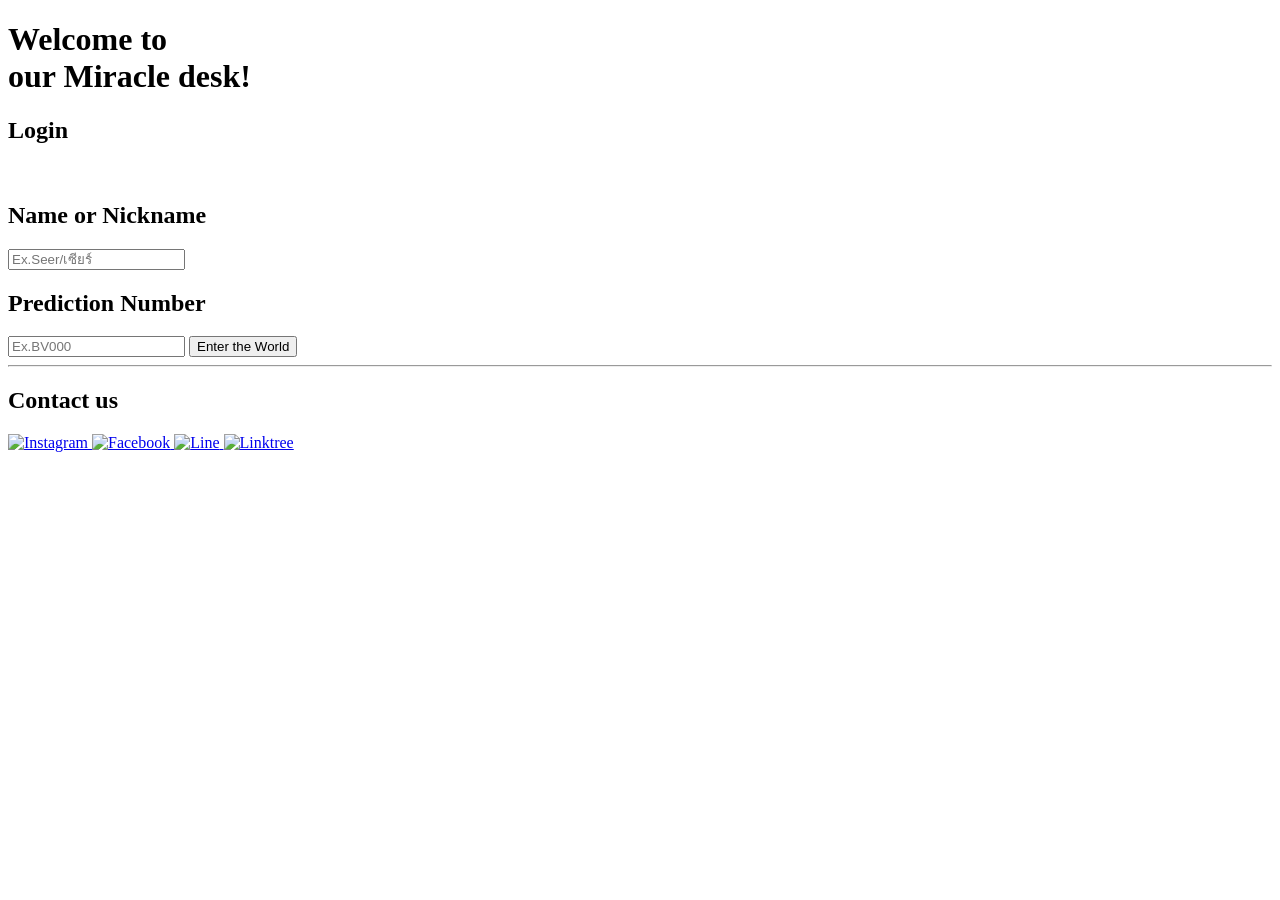
==== index.html @ 6076ae79 "Rename index_.html to index.html" ====
<!DOCTYPE html>
<html lang="th">
<head>
  <meta charset="UTF-8">
  <meta name="viewport" content="width=device-width, initial-scale=1.0">
  <title>brazivillian.tarot.com</title>

  <!-- 1. preconnect: สั่งให้เบราว์เซอร์เตรียมเชื่อมต่อกับ Google Fonts ล่วงหน้า -->
  <link rel="preconnect" href="https://fonts.googleapis.com">
  <link rel="preconnect" href="https://fonts.gstatic.com" crossorigin>

  <!-- 2. stylesheet (Google Fonts): ดึงไฟล์ฟอนต์ Playfair Display และ Noto Sans Thai Looped -->
  <link href="https://fonts.googleapis.com/css2?family=Noto+Sans+Thai+Looped:wght@300;400;500&family=Playfair+Display:ital,wght@0,400;0,600;1,400&display=swap" rel="stylesheet">

  <!-- 3. stylesheet (Our CSS): เชื่อมกับไฟล์ style.css ของเรา -->
  <link rel="stylesheet" href="css/style_.css">
  
</head>
<body>
<div class="Login-part" id="Login">
  <h1>Welcome to <br>
    our Miracle desk!</h1>
  
  <div class="info-box">
    <h2 class="info-title"> Login </h2>
    <br>
    <h2 class="form-title">Name or Nickname</h2>
    <input type="text" class="form-input" id="Name" placeholder="Ex.Seer/เซียร์">
    
    <h2 class="form-title">Prediction Number</h2>
    <input type="text" class="form-input" id="Password" placeholder="Ex.BV000">
    

    <button id="submit">Enter the World</button>
    <div id="load-screen"></div>
    </div>
</div>
  
  <div class="Prediction-part" id="Prediction" style="display: none;">
    <h1>Welcome to <br> Prediction Center</h1>
    <hr class="split-line">
    <h2 class="contact-title">Information</h2>
    <div class="info-customer">
      <h3 id="userName-res"></h3>
      <h3 id="Packs-res"></h3>
      
    </div>
      <h2 class="contact-title">Your prediction</h2>
      <div class="prediction_card">
      <img alt="predict_Card" id="Cardimg_res">
      </div>
      
      <div id="Textpredict_res" class="prediction_text">
      <h3 id="Prediction-res">Your Prediction is
      <br>Lorem</h3>
      </div>
      
      <h4>Enjoy your Prediction!</h4>
    
    
      <button onclick="goBack()" class="goback"> Predict again </button>
  </div>
   <hr class="split-line">
  <h2 class="contact-title">Contact us</h2>

  <footer>
    <!--Instagram-->
    <a href="https://www.instagram.com/brazivillian_tarot?igsh=MWFxeWE1a3AyNTdjdA%3D%3D&utm_source=qr" target="_blank" class="icon-link" aria-label="Instagram">
    <img src="img/ig1.png" alt="Instagram" class="social-icon">
    </a>
    
    <!--Facebook-->
    <a href="https://www.facebook.com/share/1AdBQHEXH6/?mibextid=wwXIfr" target="_blank" class="icon-link" aria-label="Facebook">
    <img src="img/Facebook.png" alt="Facebook" class="social-icon">
    </a>
    
    <!--Line official-->
    <a href="https://lin.ee/9JQpD9k" target="_blank" class="icon-link" aria-label="Line">
    <img src="img/Line.png" alt="Line" class="social-icon">
    </a>

    <!--Linktree-->
    <a href="https://linktr.ee/brazivillian_tarot" target="_blank" class="icon-link" aria-label="Linktree">
    <img src="img/linktree.png" alt="Linktree" class="social-icon">
    </a>

    <script src="js/script_.js"></script>
  </footer>
  
  </body>
</html>
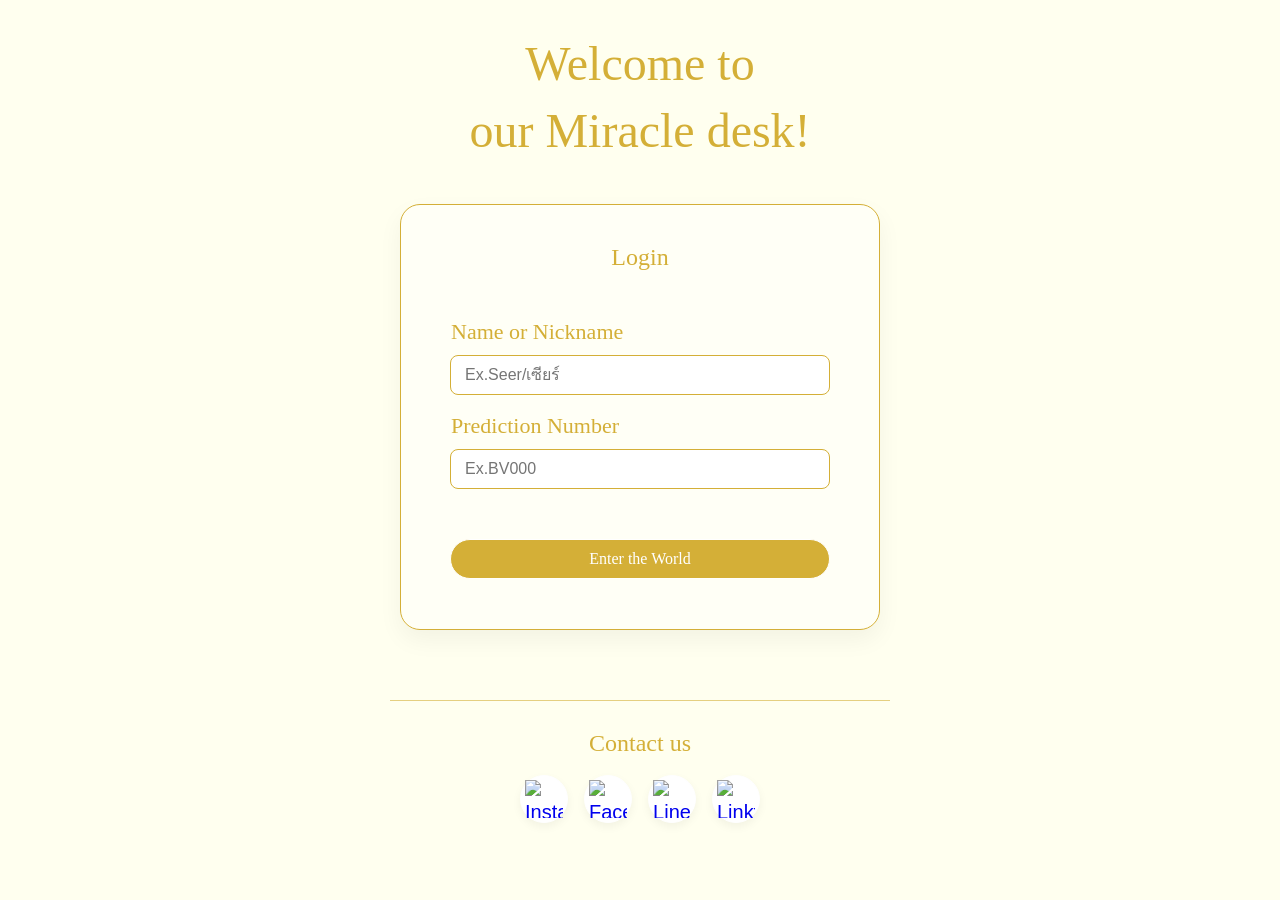
==== commit 4d3ddf49: "Update index.html" ====
--- a/index.html
+++ b/index.html
@@ -13,7 +13,7 @@
   <link href="https://fonts.googleapis.com/css2?family=Noto+Sans+Thai+Looped:wght@300;400;500&family=Playfair+Display:ital,wght@0,400;0,600;1,400&display=swap" rel="stylesheet">
 
   <!-- 3. stylesheet (Our CSS): เชื่อมกับไฟล์ style.css ของเรา -->
-  <link rel="stylesheet" href="css/style_.css">
+  <link rel="stylesheet" href="style_.css">
   
 </head>
 <body>
--- a/style_.css
+++ b/style_.css
@@ -0,0 +1,263 @@
+/* ดึงฟอนต์พร้อมกำหนดพฤติกรรม font-display */
+@import url('https://fonts.googleapis.com/css2?family=Noto+Sans+Thai+Looped:wght@300;400;500&family=Playfair+Display:ital,wght@0,400;0,600;1,400&display=swap');
+
+* {
+  box-sizing: border-box;
+  margin: 0;
+  padding: 0;
+}
+:root{
+  --gold:#d4af37;
+  --beige: #ffffef;
+  --blue: #1b2a4a;
+  --black: #000;
+  --white: #fff;
+}
+body {
+  background: var(--beige);
+  font-family: 'Noto Sans Thai Looped', sans-serif;
+  font-size: 20px;
+  text-align: left;
+  line-height: 1.6;
+  color: var(--gold);
+  padding: 30px 20px;
+}
+h1 {
+  font-family: 'Playfair Display', serif;
+  text-align: center;
+  font-size: 48px;
+  font-weight: 400;
+  line-height: 1.4;
+  color: var(--gold);
+}
+h2 {
+  font-family: 'Playfair Display', serif;
+  text-align: center;
+  padding-left: 20px ;
+  font-size: 24px;
+  font-weight: 400;
+  line-height: 1.0;
+  color: var(--gold);
+}
+h3{
+  font-family: 'Playfair Display','Noto Sans Thai Looped',serif,sans-serif;
+  text-align: left;
+  padding: 10px 0px;
+  font-size: 20px;
+  font-weight: 400;
+  line-height: 1.5;
+  color: var(--blue);
+}
+h4{
+ font-family: 'Playfair Display','Noto Sans Thai Looped',serif,sans-serif;
+  text-align: center;
+  font-size: 20px;
+  font-weight: 400;
+  line-height: 3.0;
+  color: var(--gold); 
+  padding-top: 20px;
+}
+.info-box {
+  background: var(--beige);
+  border: var(--gold) 1.5px solid;
+  border-radius: 20px;
+  max-width: 480px;
+  width: 90%;
+  text-align: center;
+  margin: 40px auto;
+  padding: 40px 30px;
+  box-shadow: 0px 10px 25px rgba(0, 0, 0, 0.05);
+  background-color: rgba(255, 255, 255, 0.4);
+}
+.info-title{
+ font-family: 'Playfair Display', serif;
+  text-align: center;
+  padding-left: 0px ;
+  font-size: 24px;
+  font-weight: 400;
+  line-height: 1.0;
+  color: var(--gold); 
+}
+.form-title{
+  font-family: 'Playfair Display', serif;
+  font-size: 22px ;
+  text-align: left;
+  color: var(--gold) ;
+  width: 100%;
+  max-width: 380px;
+  margin-top: 20px ;
+  margin-bottom: 12px ;
+}
+.form-input{
+  font-family: 'Noto Sans Thai Looped', sans-serif;
+  font-size: 16px;
+  color: var(--blue);
+  text-align: left;
+  width: 100%;
+  max-width: 380px;
+  padding: 10px 14px;
+  border: 1px solid var(--gold);
+  border-radius: 8px;
+  background-color: var(--white);
+  outline: none;
+  transition: all 0.3s ease;
+  display: block;
+  box-sizing: border-box;
+  margin: 0 auto 20px auto;
+}
+.form-input:focus {
+  border: var(--blue);
+  box-shadow: 0 0 8px rgba(212, 175, 55, 0.4);
+}
+#submit {
+  margin-top: 30px;
+  padding: 10px 14px;
+  max-width: 380px;
+  width: 100%;
+  font-family: 'Playfair Display', serif;
+  font-size: 16px;
+  color: var(--white);
+  border: var(--white) 1.5px solid;
+  border-radius: 25px;
+  background: var(--gold);
+  cursor: pointer;
+  text-align: center;
+  transition: transform 0.2s, background-color 0.3s;
+}
+#load-screen {
+  font-family: 'Playfair Display', serif;
+  font-size: 16px;
+  padding-top: 10px;
+}
+.split-line{
+  background-color: var(--gold);
+  border: none;
+  height: 1px;
+  opacity: 0.6;
+  width: 100%;
+  max-width: 500px;
+  margin: 30px auto;
+}
+
+footer{
+  display: flex;
+  justify-content: center;
+  align-items: center;
+  text-align: center;
+  gap: 16px;
+  margin-top: 20px;
+  margin-bottom: 40px;
+  width: 100%;
+}
+.icon-link{
+  display: inline-flex;
+  justify-content: center;
+  align-items: center;
+  width: 48px;
+  height: 48px;
+  background-color: var(--white);
+  border: var(--white) 1px solid;
+  border-radius: 50%;
+  box-shadow: 0 4px 10px rgba(0,0,0,0.05);
+  transition: all 0.3s ease;
+  flex-shrink: 0;
+}
+.social-icon{
+  display: flex;
+  justify-content: center;
+  align-items: center;
+  width: 38px;
+  height: 38px;
+  object-fit: contain;
+  display: block;
+}
+.icon-link:hover {
+  transform: translateY(-3px);
+  background-color: var(--gold);
+  box-shadow: 0 6px 15px rgba(212, 175, 55, 0.3);
+}
+.icon-link:hover .social-icon{
+  filter: brightness(0) invert(1);
+}
+.contact-title{
+  font-family: 'Playfair Display', serif;
+  text-align: center;
+  font-size: 24px;
+  font-weight: 400;
+  line-height: 1.0;
+  color: var(--gold);
+  padding-right: 20px;
+}
+
+.Login-part{
+  display: flex;
+  flex-direction: column;
+  align-items: center; /* 💡 ดึงกล่องลูกทุกใบ (กล่องชื่อ, กล่องคำทำนาย, ปุ่ม) เข้ามาตรงกลางหน้าจอเป๊ะๆ */
+  width: 100%;
+  text-align: center;
+}
+.Prediction-part {
+  display: flex;
+  flex-direction: column;
+  align-items: center; /* 💡 ดึงกล่องลูกทุกใบ (กล่องชื่อ, กล่องคำทำนาย, ปุ่ม) เข้ามาตรงกลางหน้าจอเป๊ะๆ */
+  width: 100%;
+  text-align: center;
+}
+.info-customer{
+  background: var(--beige);
+  border: var(--gold) 1.5px solid;
+  border-radius: 20px;
+  max-width: 480px;
+  width: 100%;
+  text-align: center;
+  margin: 40px auto;
+  padding: 20px 30px;
+  box-shadow: 0px 10px 25px rgba(0, 0, 0, 0.05);
+  background-color: rgba(255, 255, 255, 0.4);
+}
+.prediction_text{
+  background: var(--beige);
+  border: var(--gold) 1.5px solid;
+  border-radius: 20px;
+  max-width: 600px;
+  width: 100%;
+  text-align: center;
+  margin: 10px auto;
+  padding: 10px 30px;
+  box-shadow: 0px 10px 25px rgba(0, 0, 0, 0.05);
+  background-color: rgba(255, 255, 255, 0.4);
+}
+.prediction_card{
+  background: var(--beige);
+  border: var(--gold) 1.5px solid;
+  border-radius: 20px;
+  max-width: 480px;
+  width: 100%;
+  text-align: center;
+  margin: 40px auto;
+  padding: 40px 30px;
+  box-shadow: 0px 10px 25px rgba(0, 0, 0, 0.05);
+  background-color: rgba(255, 255, 255, 0.4);
+}
+.goback{
+  display: block;
+  margin: 30px auto 0 auto; /* 💡 ใช้ margin รวม (บน 30px, ขวา auto, ล่าง 0, ซ้าย auto) */
+  padding: 10px 14px;
+  max-width: 380px;
+  width: 100%;
+  font-family: 'Playfair Display', serif;
+  font-size: 16px;
+  color: var(--white);
+  border: var(--white) 1.5px solid;
+  border-radius: 25px;
+  background: var(--gold);
+  cursor: pointer;
+  text-align: center;
+  transition: transform 0.2s, background-color 0.3s;
+}
+#Cardimg_res {
+  display: flex;
+  justify-content: center;
+  width: 100%;
+  height: 100%;
+}
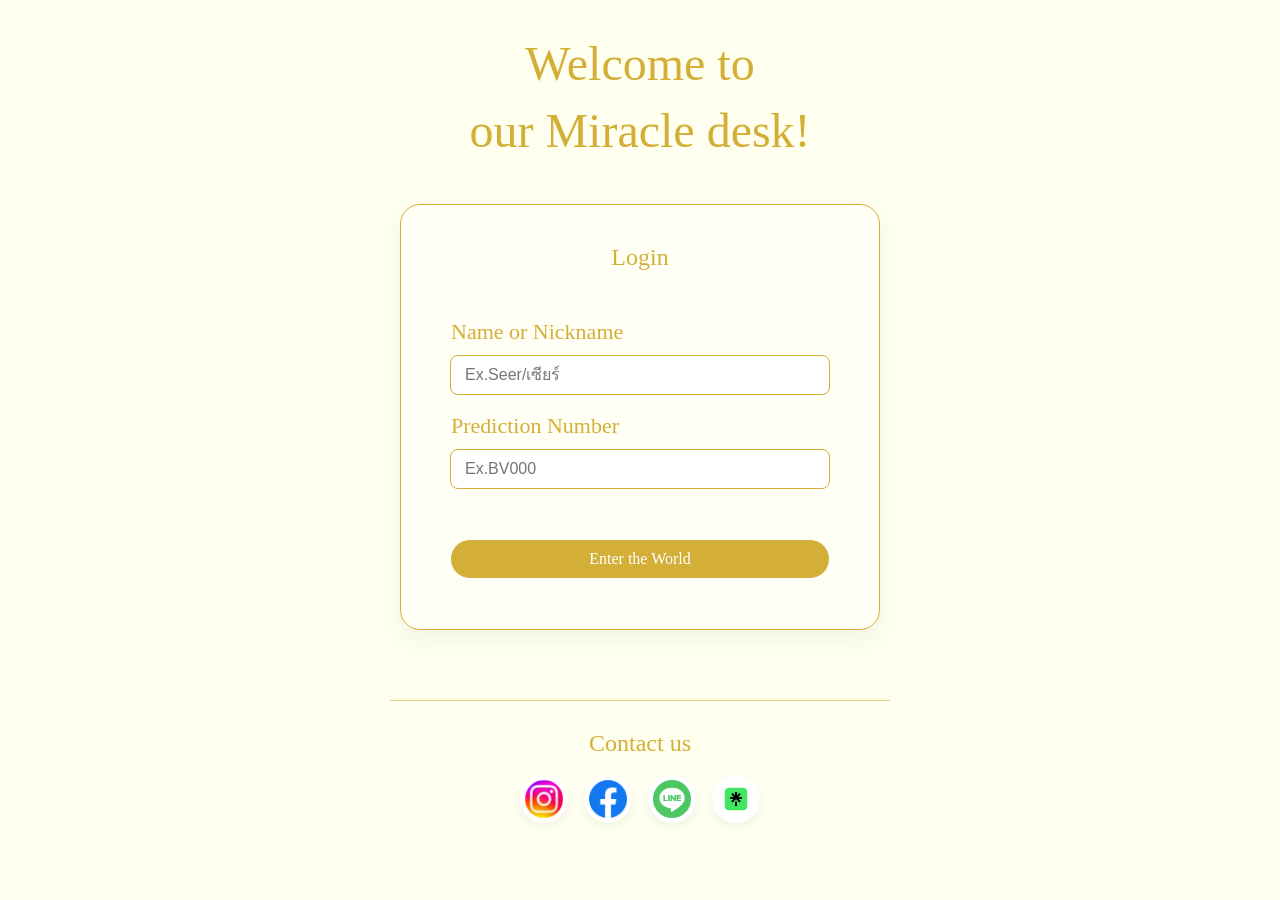
==== commit 5cb63d64: "Refactor image paths for social media icons Updated image source paths for social icons to remove 'i" ====
--- a/index.html
+++ b/index.html
@@ -66,25 +66,25 @@
   <footer>
     <!--Instagram-->
     <a href="https://www.instagram.com/brazivillian_tarot?igsh=MWFxeWE1a3AyNTdjdA%3D%3D&utm_source=qr" target="_blank" class="icon-link" aria-label="Instagram">
-    <img src="img/ig1.png" alt="Instagram" class="social-icon">
+    <img src="ig1.png" alt="Instagram" class="social-icon">
     </a>
     
     <!--Facebook-->
     <a href="https://www.facebook.com/share/1AdBQHEXH6/?mibextid=wwXIfr" target="_blank" class="icon-link" aria-label="Facebook">
-    <img src="img/Facebook.png" alt="Facebook" class="social-icon">
+    <img src="Facebook.png" alt="Facebook" class="social-icon">
     </a>
     
     <!--Line official-->
     <a href="https://lin.ee/9JQpD9k" target="_blank" class="icon-link" aria-label="Line">
-    <img src="img/Line.png" alt="Line" class="social-icon">
+    <img src="Line.png" alt="Line" class="social-icon">
     </a>
 
     <!--Linktree-->
     <a href="https://linktr.ee/brazivillian_tarot" target="_blank" class="icon-link" aria-label="Linktree">
-    <img src="img/linktree.png" alt="Linktree" class="social-icon">
+    <img src="linktree.png" alt="Linktree" class="social-icon">
     </a>
 
-    <script src="js/script_.js"></script>
+    <script src="script_.js"></script>
   </footer>
   
   </body>
